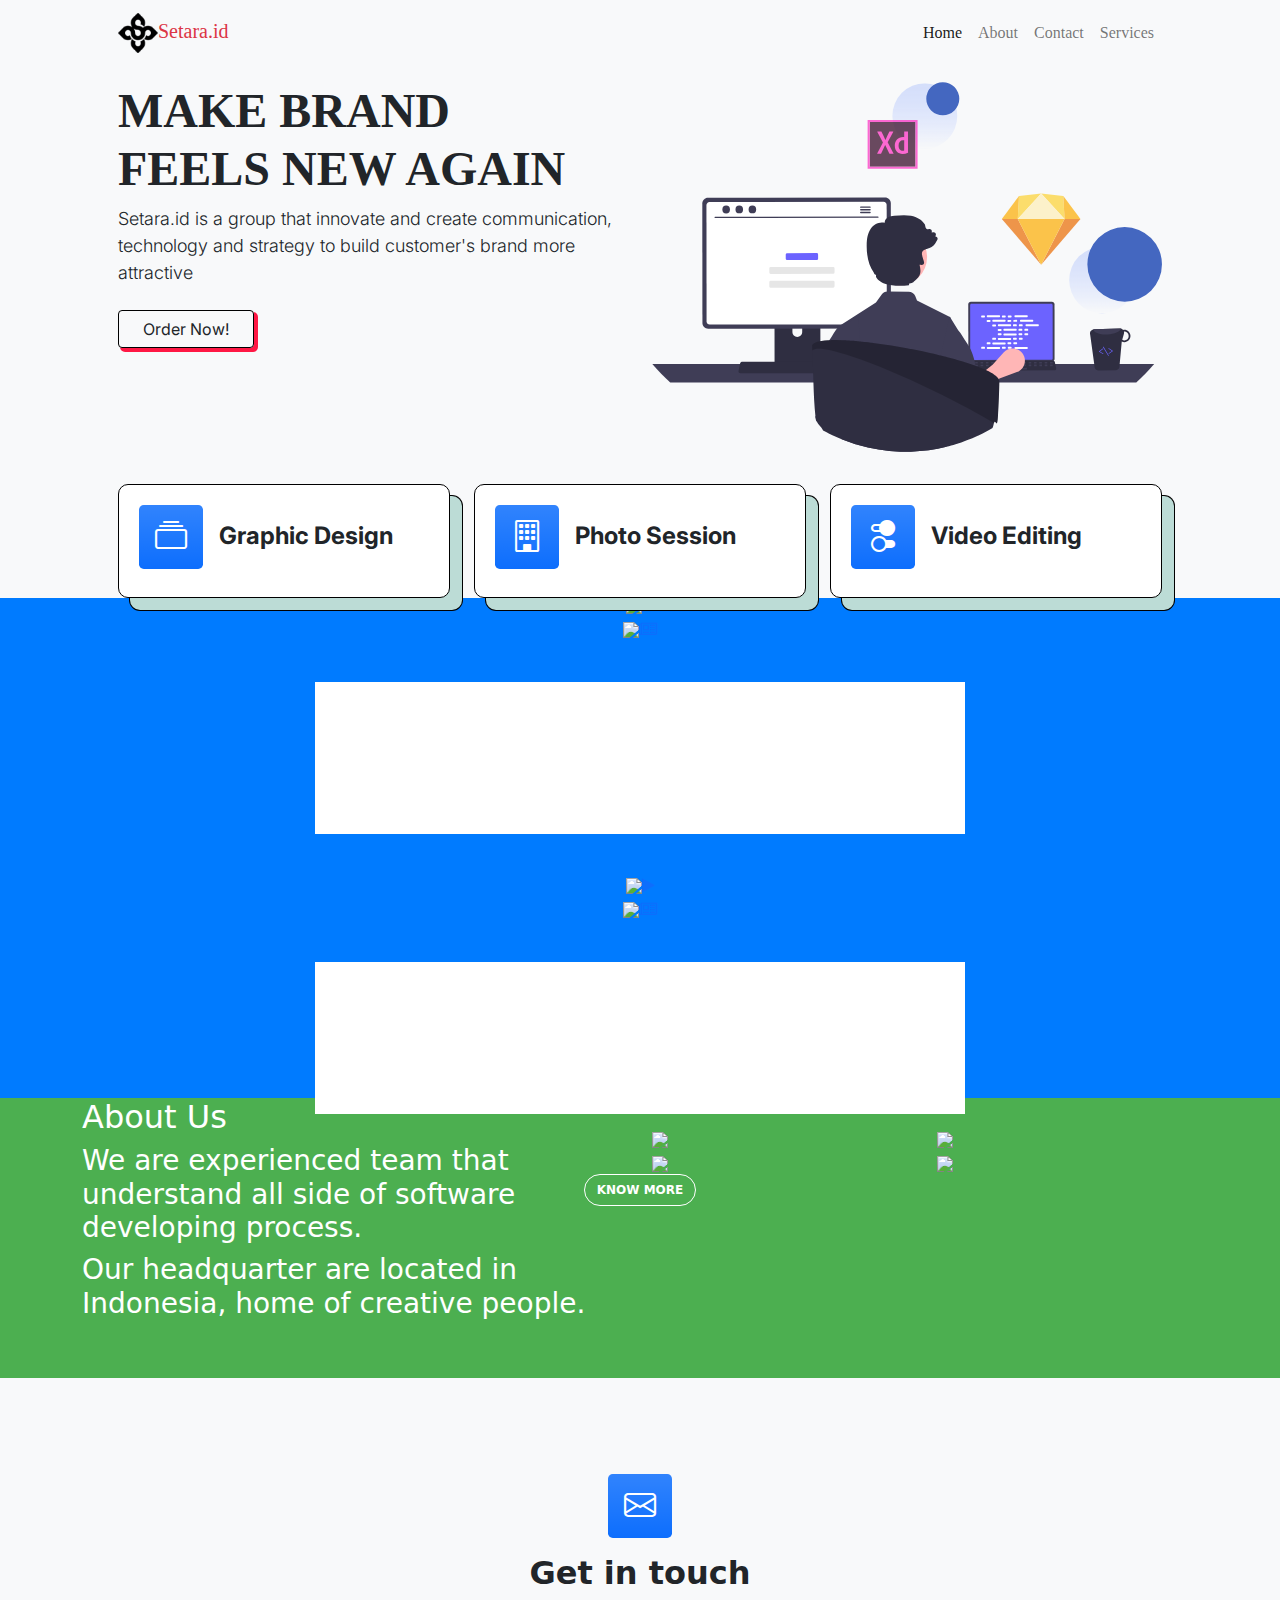
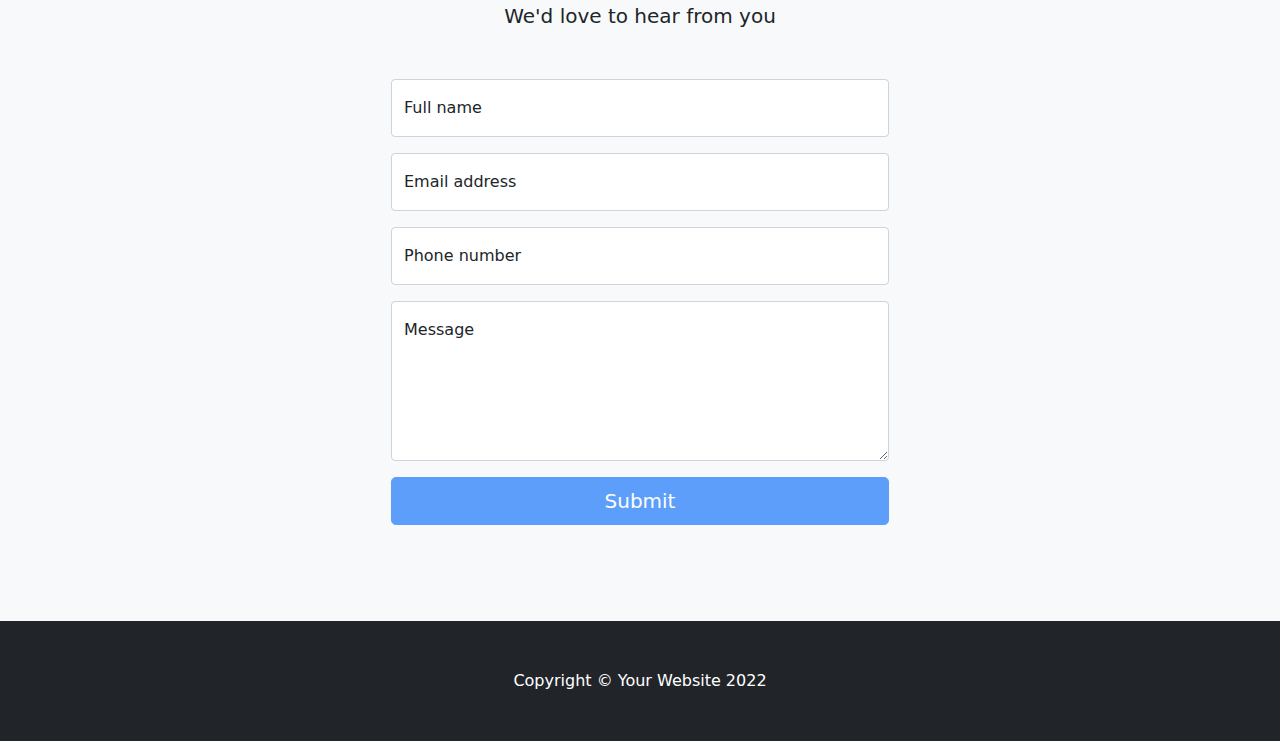
==== setara/index.html @ 476c9d73 "update" ====
<!DOCTYPE html>
<html lang="en">
    <head>
        <meta charset="utf-8" />
        <meta name="viewport" content="width=device-width, initial-scale=1, shrink-to-fit=no" />
        <meta name="description" content="" />
        <meta name="author" content="" />
        <title>Business Frontpage - Start Bootstrap Template</title>
        <!-- Favicon-->
        <link rel="icon" type="image/x-icon" href="assets\setara.svg" />
        <!-- Bootstrap icons-->
        <link href="https://cdn.jsdelivr.net/npm/bootstrap-icons@1.4.1/font/bootstrap-icons.css" rel="stylesheet" />
        <link href="https://cdnjs.cloudflare.com/ajax/libs/animate.css/3.2.3/animate.min.css" rel="stylesheet" >
    
        <!-- Core theme CSS (includes Bootstrap)-->
        <link href="css/styles.css" rel="stylesheet" />
        <link rel="stylesheet" href="https://cdn.jsdelivr.net/npm/bootstrap@4.6.2/dist/css/bootstrap.min.css" integrity="sha384-xOolHFLEh07PJGoPkLv1IbcEPTNtaed2xpHsD9ESMhqIYd0nLMwNLD69Npy4HI+N" crossorigin="anonymous">
        <link href="https://fonts.cdnfonts.com/css/neue-haas-grotesk-text" rel="stylesheet">
        <link href='https://fonts.googleapis.com/css?family=Inter' rel='stylesheet'>
        <link rel="stylesheet" href="https://cdnjs.cloudflare.com/ajax/libs/OwlCarousel2/2.0.0-beta.3/assets/owl.carousel.css">
        <link rel="stylesheet" href="https://cdnjs.cloudflare.com/ajax/libs/magnific-popup.js/1.1.0/magnific-popup.css">
        <link rel="stylesheet" href="https://cdnjs.cloudflare.com/ajax/libs/font-awesome/4.7.0/css/font-awesome.min.css">
<style>
    .owl-prev {
  background: url('https://res.cloudinary.com/milairagny/image/upload/v1487938188/left-arrow_rlxamy.png') left center no-repeat;
  height: 54px;
  position: absolute;
  top: 50%;
  width: 27px;
  z-index: 1000;
  left: 2%;
  cursor: pointer;
  color: transparent;
  margin-top: -27px;
}

.owl-next {
  background: url('https://res.cloudinary.com/milairagny/image/upload/v1487938220/right-arrow_zwe9sf.png') right center no-repeat;
  height: 54px;
  position: absolute;
  top: 50%;
  width: 27px;
  z-index: 1000;
  right: 2%;
  cursor: pointer;
  color: transparent;
  margin-top: -27px;
}

.owl-prev:hover,
.owl-next:hover {
  opacity: 0.5;
}


/* Owl Carousel */


/* Popup Text */

.white-popup-block {
  background: #FFF;
  padding: 20px 30px;
  text-align: left;
  max-width: 650px;
  margin: 40px auto;
  position: relative;
}

.popuptext {
  display: table;
}
.popuptext p {
  margin-bottom: 10px;
}
.popuptext span {
  font-weight: bold;
  float: right;
}
</style>
                
    </head>
    <body>
        <!-- Responsive navbar-->
        <nav class="navbar navbar-expand-lg navbar-light bg-light">
            <div class="container px-5">
                <a class="navbar-brand font-utama-p text-danger" href="#!"> <img width="40" height="40" class="img-fluid pr-2 my-auto" src="assets\setara.svg" alt="">Setara.id</a>
                <button class="navbar-toggler " type="button" data-bs-toggle="collapse" data-bs-target="#navbarSupportedContent" aria-controls="navbarSupportedContent" aria-expanded="false" aria-label="Toggle navigation"><span class="navbar-toggler-icon"></span></button>
                <div class="collapse navbar-collapse" id="navbarSupportedContent">
                    <ul class="navbar-nav ms-auto mb-2 mb-lg-0 font-utama-p">
                        <li class="nav-item"><a class="nav-link active" aria-current="page" href="#!">Home</a></li>
                        <li class="nav-item"><a class="nav-link page-scroll" href="#me-cont">About</a></li>
                        <li class="nav-item"><a class="nav-link" href="#!">Contact</a></li>
                        <li class="nav-item"><a class="nav-link" href="#!">Services</a></li>
                    </ul>
                </div>
            </div>
        </nav>
        <!-- Header-->
        <header class="bg-light">
            <div class="container px-5">
                <div class="row justify-content-center">
                    <div class="col-12 col-md-6 d-block d-sm-none">
                        <div class="text-center my-3 ">
                            <img class="img-fluid" src="assets\landing-cover.svg" alt="">
                        </div>
                    </div>
                    <div class="col-12 col-md-6">
                        <div class=" my-3">
                            <h1 class="display-5 fw-bolder text-dark mb-2 font-utama-p d-none d-sm-block ">MAKE BRAND
                            <br>    FEELS NEW AGAIN</h1>
                            <h1 class="display-5 fw-bolder text-dark mb-2 font-utama-p d-block d-sm-none text-center">MAKE BRAND FEELS NEW AGAIN</h1>
                            <p class="lead text-dark-50 mb-4 font-inter d-none d-sm-block" style="font-size: 18px;">Setara.id is a group that innovate and create communication, technology and strategy to build customer's brand more attractive</p>

                            <p class="lead text-dark-50 mb-4 font-inter d-block d-sm-none text-center" style="font-size: 18px;">Setara.id is a group that innovate and create communication, technology and strategy to build customer's brand more attractive</p>
                            <div class="d-grid gap-3 d-sm-flex ">
                                <a class="btn btn-order px-4 font-utama-p font-inter" >Order Now!</a>
                         
                            
                            </div>
                        </div>
                    </div>
                    <div class="col-12 col-md-6  d-none d-sm-block">
                        <div class="text-center my-3">
                            <img class="img-fluid" src="assets\landing-cover.svg" alt="">
                        </div>
                    </div>

                    <div class="col-12 pt-3">
                        <div class="row">
                            <div class="col-lg-4 mb-5 mb-lg-0">
                                <div class="card card-feature">
                                    <div class="d-grid gap-3 d-sm-flex mb-2">                                        
                                        <div class="feature bg-primary bg-gradient text-white rounded-3 "><i class="bi bi-collection"></i></div>
                                        <h2 class="h4 fw-bolder my-auto font-inter">Graphic Design</h2>                                    
                                    </div>
                                        
                                        <!-- <p>Paragraph of text beneath the heading to explain the heading. We'll add onto it with another sentence and probably just keep going until we run out of words.</p>
                                        <a class="text-decoration-none" href="#!">
                                            Call to action
                                            <i class="bi bi-arrow-right"></i>
                                        </a>
                                   -->
                                </div>                                
                            </div>
                            <div class="col-lg-4 mb-5 mb-lg-0">
                                <div class="card card-feature">
                                    <div class="d-grid gap-3 d-sm-flex mb-2">                                        
                                        <div class="feature bg-primary bg-gradient text-white rounded-3 "><i class="bi bi-building"></i></div>
                                        <h2 class="h4 fw-bolder my-auto font-inter">Photo Session</h2>                                    
                                    </div>
                                        
                                        <!-- <p>Paragraph of text beneath the heading to explain the heading. We'll add onto it with another sentence and probably just keep going until we run out of words.</p>
                                        <a class="text-decoration-none" href="#!">
                                            Call to action
                                            <i class="bi bi-arrow-right"></i>
                                        </a>
                                   -->
                                </div>                                
                            </div>
                            <div class="col-lg-4 mb-5 mb-lg-0">
                                <div class="card card-feature">
                                    <div class="d-grid gap-3 d-sm-flex mb-2">                                        
                                        <div class="feature bg-primary bg-gradient text-white rounded-3 "><i class="bi bi-toggles2"></i></div>
                                        <h2 class="h4 fw-bolder my-auto font-inter">Video Editing</h2>                                    
                                    </div>
                                        
                                        <!-- <p>Paragraph of text beneath the heading to explain the heading. We'll add onto it with another sentence and probably just keep going until we run out of words.</p>
                                        <a class="text-decoration-none" href="#!">
                                            Call to action
                                            <i class="bi bi-arrow-right"></i>
                                        </a>
                                   -->
                                </div>                                
                            </div>


                        </div>
                    </div>
                </div>
            </div>
        </header>
        

        <div class="container-fluid" id="header-cont">
            <h1 style="text-align: center">We design cool <span class="typed"></span></h1>
            <div class="container text-center mt-4">
                <div class="owl-carousel">
                    <div class="item">
                      <a class="popup-youtube" href="https://www.youtube.com/watch?v=5SJml0MBhW4?autoplay=1&rel=0&controls=0&showinfo=0&wmode=transparent">
                    <img src="https://res.cloudinary.com/milairagny/image/upload/v1487938016/pexels-photo-4_tfmpvk.jpg"><i class="fa fa-play" aria-hidden="true"></i></a>
                        </div>
                        <div class="item">
                        <a class="popup-youtube" href="https://www.youtube.com/watch?v=5SJml0MBhW4?autoplay=1&rel=0&controls=0&showinfo=0&wmode=transparent"><img src="https://res.cloudinary.com/milairagny/image/upload/v1487938017/pexels-photo-3_ppz2bb.jpg"><i class="fa fa-play" aria-hidden="true"></i></a>
                        </div>
                        <div class="item">
                        <a class="popup-text" href="#1">
                            <img src="https://res.cloudinary.com/milairagny/image/upload/v1487938016/pexels-photo-2_hstxhf.jpg"><i class="fa fa-newspaper-o" aria-hidden="true"></i>
                        </a>
                        <div id="1" class="mfp-hide white-popup-block popup-text">
                            <p>Donec quam felis, ultricies nec, pellentesque eu, pretium quis, sem. Nulla consequat massa quis enim. Donec pede justo, fringilla vel, aliquet nec, vulputate eget, arcu.</p>
                            <span>- Opal Ingram</span>
                        </div>
                        </div>
                        <div class="item">
                        <a class="popup-youtube" href="https://www.youtube.com/watch?v=5SJml0MBhW4?autoplay=1&rel=0&controls=0&showinfo=0&wmode=transparent"><img src="https://res.cloudinary.com/milairagny/image/upload/v1487938123/pexels-photo-5_x69tiz.jpg"><i class="fa fa-play" aria-hidden="true"></i>
                         </a>
                        </div>
                        <div class="item">
                        <a class="popup-text" href="#2">
                            <img src="https://res.cloudinary.com/milairagny/image/upload/v1487937862/pexels-photo-91227_lpsizl.jpg"><i class="fa fa-newspaper-o" aria-hidden="true"></i>
                        </a>
                        <div id="2" class="mfp-hide white-popup-block popup-text">
                            <p>Donec quam felis, ultricies nec, pellentesque eu, pretium quis, sem. Nulla consequat massa quis enim. Donec pede justo, fringilla vel, aliquet nec, vulputate eget, arcu.</p>
                            <span>- Rick Baleno</span>
                        </div>
                        </div>
                  </div>                
            </div>
            <div class="container text-center">
                <a href="#me-cont" class="btn btn-default center-block page-scroll" style="align: center" id="know-button">KNOW MORE</a>
            </div>
        </div>
       

        <div class="container-fluid" id="me-cont">
            <div class="container">
            <div class="row">
              <div class="col-sm-6">
                <h2>About Us</h2>
                <h3>We are experienced team that understand all side of software developing process.</h3>
                <h3>Our headquarter are located in Indonesia, home of creative people.</h3>
              </div>
              <div class="col-sm-6" id="team">
                <div class="row">
                  <div class="col-sm-6">
                    <img class="img-responsive" src="http://assets.materialup.com/uploads/973ba1bb-b503-4bd5-8152-9cede5752b20/thumbnail">
                  </div>
                  <div class="col-sm-6">
                    <img class="img-responsive" src="http://assets.materialup.com/uploads/01c3f5cc-8b26-4e1f-84d3-c44ae53c5112/thumbnail">
                  </div>
                  <div class="col-sm-6">
                    <img class="img-responsive" src="http://assets.materialup.com/uploads/7b4b2755-b100-4b1b-bf61-d99351078b68/thumbnail">
                  </div> 
                  <div class="col-sm-6">
                    <img class="img-responsive" src="http://assets.materialup.com/uploads/2dca613e-d312-41d4-a414-22c2a68b7bc3/thumbnail">
                  </div> 
                </div>
              </div>
            </div>
            </div>
          </div>
          

        <!-- Contact section-->
        <section class="bg-light py-5">
            <div class="container px-5 my-5 px-5">
                <div class="text-center mb-5">
                    <div class="feature bg-primary bg-gradient text-white rounded-3 mb-3"><i class="bi bi-envelope"></i></div>
                    <h2 class="fw-bolder">Get in touch</h2>
                    <p class="lead mb-0">We'd love to hear from you</p>
                </div>
                <div class="row gx-5 justify-content-center">
                    <div class="col-lg-6">
                        <!-- * * * * * * * * * * * * * * *-->
                        <!-- * * SB Forms Contact Form * *-->
                        <!-- * * * * * * * * * * * * * * *-->
                        <!-- This form is pre-integrated with SB Forms.-->
                        <!-- To make this form functional, sign up at-->
                        <!-- https://startbootstrap.com/solution/contact-forms-->
                        <!-- to get an API token!-->
                        <form id="contactForm" data-sb-form-api-token="API_TOKEN">
                            <!-- Name input-->
                            <div class="form-floating mb-3">
                                <input class="form-control" id="name" type="text" placeholder="Enter your name..." data-sb-validations="required" />
                                <label for="name">Full name</label>
                                <div class="invalid-feedback" data-sb-feedback="name:required">A name is required.</div>
                            </div>
                            <!-- Email address input-->
                            <div class="form-floating mb-3">
                                <input class="form-control" id="email" type="email" placeholder="name@example.com" data-sb-validations="required,email" />
                                <label for="email">Email address</label>
                                <div class="invalid-feedback" data-sb-feedback="email:required">An email is required.</div>
                                <div class="invalid-feedback" data-sb-feedback="email:email">Email is not valid.</div>
                            </div>
                            <!-- Phone number input-->
                            <div class="form-floating mb-3">
                                <input class="form-control" id="phone" type="tel" placeholder="(123) 456-7890" data-sb-validations="required" />
                                <label for="phone">Phone number</label>
                                <div class="invalid-feedback" data-sb-feedback="phone:required">A phone number is required.</div>
                            </div>
                            <!-- Message input-->
                            <div class="form-floating mb-3">
                                <textarea class="form-control" id="message" type="text" placeholder="Enter your message here..." style="height: 10rem" data-sb-validations="required"></textarea>
                                <label for="message">Message</label>
                                <div class="invalid-feedback" data-sb-feedback="message:required">A message is required.</div>
                            </div>
                            <!-- Submit success message-->
                            <!---->
                            <!-- This is what your users will see when the form-->
                            <!-- has successfully submitted-->
                            <div class="d-none" id="submitSuccessMessage">
                                <div class="text-center mb-3">
                                    <div class="fw-bolder">Form submission successful!</div>
                                    To activate this form, sign up at
                                    <br />
                                    <a href="https://startbootstrap.com/solution/contact-forms">https://startbootstrap.com/solution/contact-forms</a>
                                </div>
                            </div>
                            <!-- Submit error message-->
                            <!---->
                            <!-- This is what your users will see when there is-->
                            <!-- an error submitting the form-->
                            <div class="d-none" id="submitErrorMessage"><div class="text-center text-danger mb-3">Error sending message!</div></div>
                            <!-- Submit Button-->
                            <div class="d-grid"><button class="btn btn-primary btn-lg disabled" id="submitButton" type="submit">Submit</button></div>
                        </form>
                    </div>
                </div>
            </div>
        </section>
        <!-- Footer-->
        <footer class="py-5 bg-dark">
            <div class="container px-5"><p class="m-0 text-center text-white">Copyright &copy; Your Website 2022</p></div>
        </footer>
        <!-- Bootstrap core JS-->
        <script src="https://cdn.jsdelivr.net/npm/bootstrap@5.1.3/dist/js/bootstrap.bundle.min.js"></script>
        <script src="https://cdnjs.cloudflare.com/ajax/libs/jquery/2.1.3/jquery.min.js"></script>        
        <script src="https://cdnjs.cloudflare.com/ajax/libs/typed.js/1.1.1/typed.min.js"></script>
        <script src="https://cdnjs.cloudflare.com/ajax/libs/jquery-easing/1.3/jquery.easing.min.js"></script>
        <!-- Core theme JS-->
        <script src="js/scripts.js"></script>

        <script src="https://cdnjs.cloudflare.com/ajax/libs/OwlCarousel2/2.0.0-beta.3/owl.carousel.js"></script>
        <script src="https://cdnjs.cloudflare.com/ajax/libs/magnific-popup.js/1.1.0/jquery.magnific-popup.js"></script>
        <!-- * * * * * * * * * * * * * * * * * * * * * * * * * * * * * * * * * * * * * * * *-->
        <!-- * *                               SB Forms JS                               * *-->
        <!-- * * Activate your form at https://startbootstrap.com/solution/contact-forms * *-->
        <!-- * * * * * * * * * * * * * * * * * * * * * * * * * * * * * * * * * * * * * * * *-->
        <script src="https://cdn.startbootstrap.com/sb-forms-latest.js"></script>
        <script>
            $('.owl-carousel').owlCarousel({
                autoplay: true,
                autoplayTimeout: 900,
                autoplayHoverPause: true,
                loop: true,
                center : true,
                margin: 50,
                responsiveClass: true,
                nav: true,
                stagePadding: 100,
                responsive: {
                0: {
                    items: 1
                },
                568: {
                    items: 2
                },
                600: {
                    items: 3
                },
                1000: {
                    items: 3
                }
                }
            })
            $(document).ready(function() {
                $('.popup-youtube').magnificPopup({
                disableOn: 320,
                type: 'iframe',
                mainClass: 'mfp-fade',
                removalDelay: 160,
                preloader: false,
                fixedContentPos: true
                });
            });
            $('.item').magnificPopup({
                delegate: 'a',
            });
        </script>
    </body>
</html>
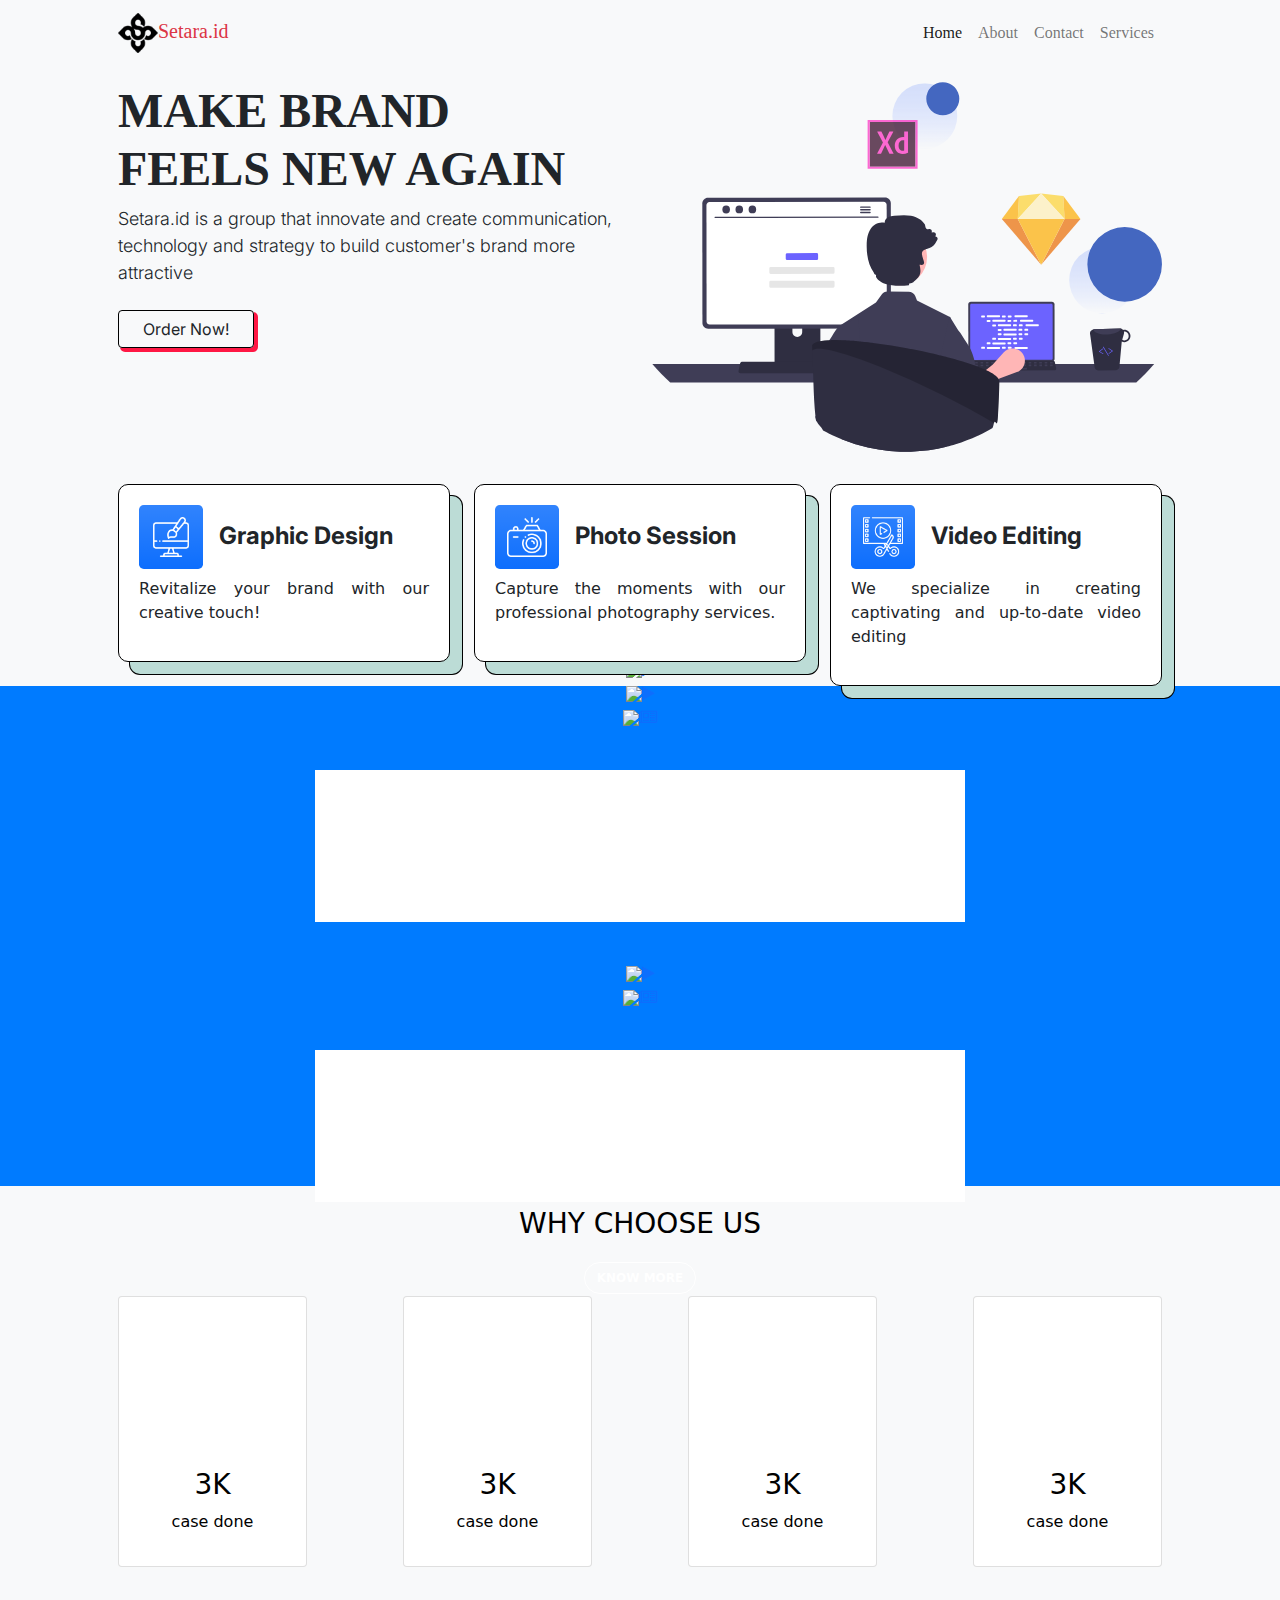
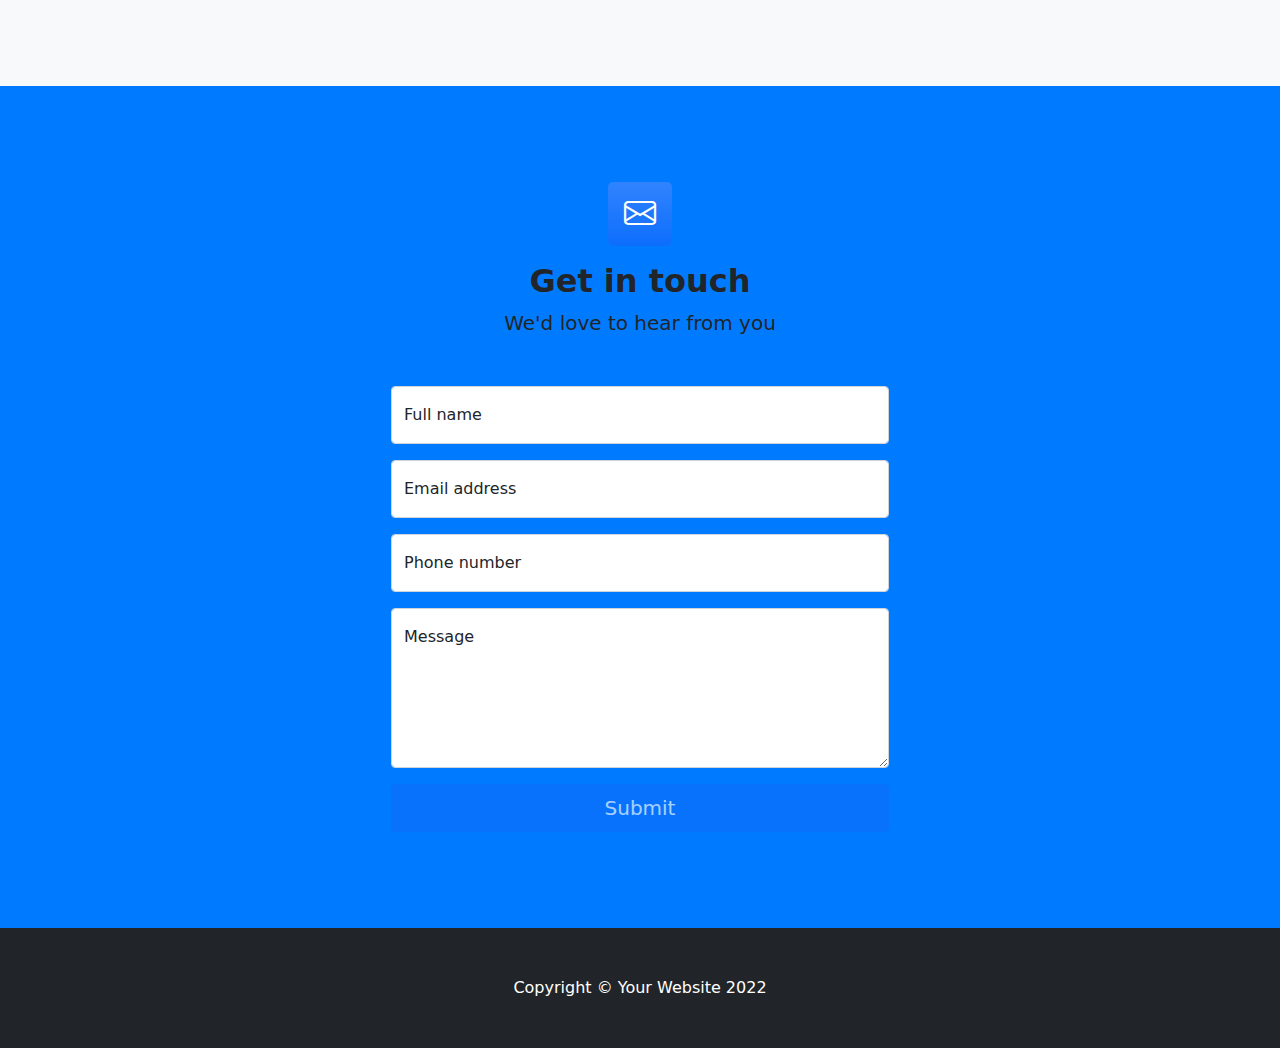
==== commit 0e7d87ef: "update" ====
--- a/setara/index.html
+++ b/setara/index.html
@@ -5,7 +5,7 @@
         <meta name="viewport" content="width=device-width, initial-scale=1, shrink-to-fit=no" />
         <meta name="description" content="" />
         <meta name="author" content="" />
-        <title>Business Frontpage - Start Bootstrap Template</title>
+        <title>SETARA PROJECT</title>
         <!-- Favicon-->
         <link rel="icon" type="image/x-icon" href="assets\setara.svg" />
         <!-- Bootstrap icons-->
@@ -13,7 +13,7 @@
         <link href="https://cdnjs.cloudflare.com/ajax/libs/animate.css/3.2.3/animate.min.css" rel="stylesheet" >
     
         <!-- Core theme CSS (includes Bootstrap)-->
-        <link href="css/styles.css" rel="stylesheet" />
+        <link href="/setara/css/styles.css" rel="stylesheet" />
         <link rel="stylesheet" href="https://cdn.jsdelivr.net/npm/bootstrap@4.6.2/dist/css/bootstrap.min.css" integrity="sha384-xOolHFLEh07PJGoPkLv1IbcEPTNtaed2xpHsD9ESMhqIYd0nLMwNLD69Npy4HI+N" crossorigin="anonymous">
         <link href="https://fonts.cdnfonts.com/css/neue-haas-grotesk-text" rel="stylesheet">
         <link href='https://fonts.googleapis.com/css?family=Inter' rel='stylesheet'>
@@ -77,6 +77,11 @@
   font-weight: bold;
   float: right;
 }
+
+.icon-project{
+  height: 40px;
+  width: auto;
+}
 </style>
                 
     </head>
@@ -131,46 +136,44 @@
                             <div class="col-lg-4 mb-5 mb-lg-0">
                                 <div class="card card-feature">
                                     <div class="d-grid gap-3 d-sm-flex mb-2">                                        
-                                        <div class="feature bg-primary bg-gradient text-white rounded-3 "><i class="bi bi-collection"></i></div>
+                                        <div class="feature bg-primary bg-gradient text-white rounded-3 ">
+                                            <!-- <i class="bi bi-collection"></i> -->
+                                            <img class="img-fluid icon-project" src="/setara/assets/web-design.png" alt="">
+                                        </div>
                                         <h2 class="h4 fw-bolder my-auto font-inter">Graphic Design</h2>                                    
                                     </div>
                                         
-                                        <!-- <p>Paragraph of text beneath the heading to explain the heading. We'll add onto it with another sentence and probably just keep going until we run out of words.</p>
-                                        <a class="text-decoration-none" href="#!">
-                                            Call to action
-                                            <i class="bi bi-arrow-right"></i>
-                                        </a>
-                                   -->
+                                        <p style="text-align: justify;">Revitalize your brand with our creative touch!</p>
+                                       
+                                  
                                 </div>                                
                             </div>
                             <div class="col-lg-4 mb-5 mb-lg-0">
                                 <div class="card card-feature">
                                     <div class="d-grid gap-3 d-sm-flex mb-2">                                        
-                                        <div class="feature bg-primary bg-gradient text-white rounded-3 "><i class="bi bi-building"></i></div>
+                                        <div class="feature bg-primary bg-gradient text-white rounded-3 ">
+                                            <!-- <i class="bi bi-building"></i> -->
+                                            <img class="img-fluid icon-project" src="/setara/assets/camera.png" alt="">
+                                        </div>
                                         <h2 class="h4 fw-bolder my-auto font-inter">Photo Session</h2>                                    
                                     </div>
                                         
-                                        <!-- <p>Paragraph of text beneath the heading to explain the heading. We'll add onto it with another sentence and probably just keep going until we run out of words.</p>
-                                        <a class="text-decoration-none" href="#!">
-                                            Call to action
-                                            <i class="bi bi-arrow-right"></i>
-                                        </a>
-                                   -->
+                                        <p style="text-align: justify;">Capture the moments with our professional  photography services. </p>
+                                        
+                                  
                                 </div>                                
                             </div>
                             <div class="col-lg-4 mb-5 mb-lg-0">
                                 <div class="card card-feature">
                                     <div class="d-grid gap-3 d-sm-flex mb-2">                                        
-                                        <div class="feature bg-primary bg-gradient text-white rounded-3 "><i class="bi bi-toggles2"></i></div>
+                                        <div class="feature bg-primary bg-gradient text-white rounded-3 ">
+                                            <!-- <i class="bi bi-toggles2"></i> -->
+                                            <img class="img-fluid icon-project" src="/setara/assets/video-editing.png" alt="">
+                                        </div>
                                         <h2 class="h4 fw-bolder my-auto font-inter">Video Editing</h2>                                    
                                     </div>
                                         
-                                        <!-- <p>Paragraph of text beneath the heading to explain the heading. We'll add onto it with another sentence and probably just keep going until we run out of words.</p>
-                                        <a class="text-decoration-none" href="#!">
-                                            Call to action
-                                            <i class="bi bi-arrow-right"></i>
-                                        </a>
-                                   -->
+                                        <p style="text-align: justify;">We specialize in creating captivating and up-to-date video editing</p>                                       
                                 </div>                                
                             </div>
 
@@ -181,7 +184,7 @@
             </div>
         </header>
         
-
+    <section class="section-height">
         <div class="container-fluid" id="header-cont">
             <h1 style="text-align: center">We design cool <span class="typed"></span></h1>
             <div class="container text-center mt-4">
@@ -221,39 +224,70 @@
                 <a href="#me-cont" class="btn btn-default center-block page-scroll" style="align: center" id="know-button">KNOW MORE</a>
             </div>
         </div>
-       
-
-        <div class="container-fluid" id="me-cont">
+    </section>
+    <section class="bg-light section-height" id="me-cont">
+        <div class="container-fluid" >
             <div class="container">
-            <div class="row">
-              <div class="col-sm-6">
-                <h2>About Us</h2>
-                <h3>We are experienced team that understand all side of software developing process.</h3>
-                <h3>Our headquarter are located in Indonesia, home of creative people.</h3>
-              </div>
-              <div class="col-sm-6" id="team">
                 <div class="row">
-                  <div class="col-sm-6">
-                    <img class="img-responsive" src="http://assets.materialup.com/uploads/973ba1bb-b503-4bd5-8152-9cede5752b20/thumbnail">
-                  </div>
-                  <div class="col-sm-6">
-                    <img class="img-responsive" src="http://assets.materialup.com/uploads/01c3f5cc-8b26-4e1f-84d3-c44ae53c5112/thumbnail">
-                  </div>
-                  <div class="col-sm-6">
-                    <img class="img-responsive" src="http://assets.materialup.com/uploads/7b4b2755-b100-4b1b-bf61-d99351078b68/thumbnail">
-                  </div> 
-                  <div class="col-sm-6">
-                    <img class="img-responsive" src="http://assets.materialup.com/uploads/2dca613e-d312-41d4-a414-22c2a68b7bc3/thumbnail">
-                  </div> 
+                    <div class="col-12 text-center">
+                        <h3 class="text-black">WHY CHOOSE US</h3>
+                    </div>
+                    <div class="container">
+                        <div class="row">
+                            <div class="col-3 p-5 text-center">
+                                <div class="card">
+                                    <div class="card-body">
+                                        <div class="col-12">
+                                            <img class="img-fluid" src="/setara/assets/camera.png" alt="">
+                                            <h3 class="text-black">3K</h3>
+                                            <p class="text-black">case done</p>
+                                        </div>
+                                    </div>
+                                </div>
+                            </div>
+                            <div class="col-3 p-5 text-center">
+                                <div class="card">
+                                    <div class="card-body">
+                                        <div class="col-12">
+                                            <img class="img-fluid" src="/setara/assets/camera.png" alt="">
+                                            <h3 class="text-black">3K</h3>
+                                            <p class="text-black">case done</p>
+                                        </div>
+                                    </div>
+                                </div>
+                            </div> 
+                            <div class="col-3 p-5 text-center">
+                                <div class="card">
+                                    <div class="card-body">
+                                        <div class="col-12">
+                                            <img class="img-fluid" src="/setara/assets/camera.png" alt="">
+                                            <h3 class="text-black">3K</h3>
+                                            <p class="text-black">case done</p>
+                                        </div>
+                                    </div>
+                                </div>
+                            </div> 
+                            <div class="col-3 p-5 text-center">
+                                <div class="card">
+                                    <div class="card-body">
+                                        <div class="col-12">
+                                            <img class="img-fluid" src="/setara/assets/camera.png" alt="">
+                                            <h3 class="text-black">3K</h3>
+                                            <p class="text-black">case done</p>
+                                        </div>
+                                    </div>
+                                </div>
+                            </div>
+                        </div>
+                    </div>
+                
                 </div>
-              </div>
-            </div>
             </div>
           </div>
-          
+        </section>          
 
         <!-- Contact section-->
-        <section class="bg-light py-5">
+        <section style="background-color:#007BFF;" class="py-5">
             <div class="container px-5 my-5 px-5">
                 <div class="text-center mb-5">
                     <div class="feature bg-primary bg-gradient text-white rounded-3 mb-3"><i class="bi bi-envelope"></i></div>
@@ -329,7 +363,7 @@
         <script src="https://cdnjs.cloudflare.com/ajax/libs/typed.js/1.1.1/typed.min.js"></script>
         <script src="https://cdnjs.cloudflare.com/ajax/libs/jquery-easing/1.3/jquery.easing.min.js"></script>
         <!-- Core theme JS-->
-        <script src="js/scripts.js"></script>
+        <script src="/setara/js/scripts.js"></script>
 
         <script src="https://cdnjs.cloudflare.com/ajax/libs/OwlCarousel2/2.0.0-beta.3/owl.carousel.js"></script>
         <script src="https://cdnjs.cloudflare.com/ajax/libs/magnific-popup.js/1.1.0/jquery.magnific-popup.js"></script>
